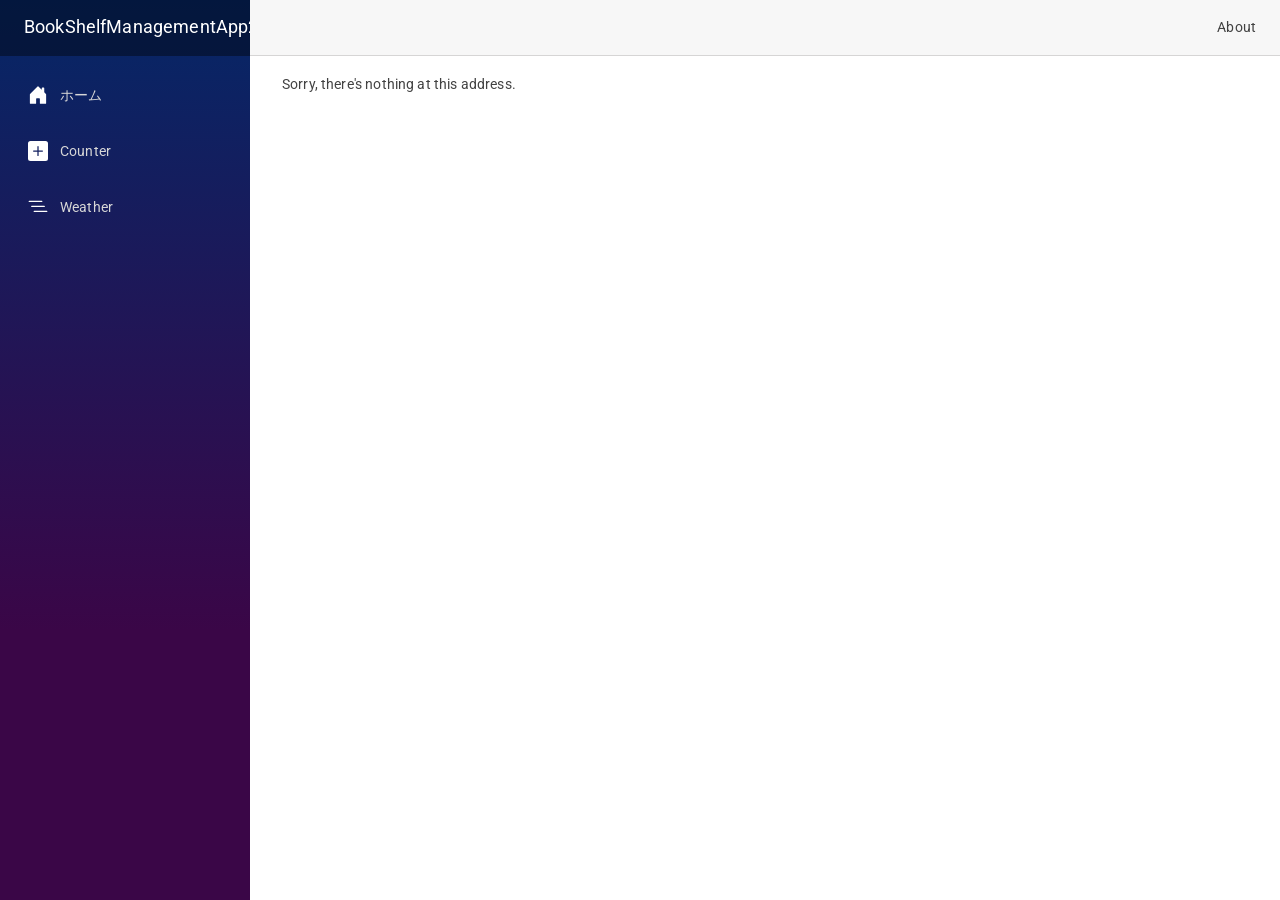
==== index.html @ 8c631508 "GithubPagesアップロード" ====
<!DOCTYPE html>
<html lang="en">

<head>
    <meta charset="utf-8" />
    <meta name="viewport" content="width=device-width, initial-scale=1.0" />
    <title>BookShelfManagementApp2</title>
    <base href="/" />
    <link rel="stylesheet" href="css/bootstrap/bootstrap.min.css" />
    <link rel="stylesheet" href="css/app.css" />
    <link rel="icon" type="image/png" href="favicon.png" />
    <link href="BookShelfManagementApp2.styles.css" rel="stylesheet" />
    <link href="https://fonts.googleapis.com/css?family=Roboto:300,400,500,700&display=swap" rel="stylesheet" />
    <link href="_content/MudBlazor/MudBlazor.min.css?v=@(MudBlazor.Metadata.Version)" rel="stylesheet" />
</head>

<body>
    <div id="app">
        <svg class="loading-progress">
            <circle r="40%" cx="50%" cy="50%" />
            <circle r="40%" cx="50%" cy="50%" />
        </svg>
        <div class="loading-progress-text"></div>
    </div>

    <div id="blazor-error-ui">
        An unhandled error has occurred.
        <a href="" class="reload">Reload</a>
        <a class="dismiss">🗙</a>
    </div>
    <script src="_framework/blazor.webassembly.js"></script>
    <script src="_content/MudBlazor/MudBlazor.min.js?v=@(MudBlazor.Metadata.Version)"></script>
</body>

</html>
---- css/app.css ----
html, body {
    font-family: 'Helvetica Neue', Helvetica, Arial, sans-serif;
}

h1:focus {
    outline: none;
}

a, .btn-link {
    color: #0071c1;
}

.btn-primary {
    color: #fff;
    background-color: #1b6ec2;
    border-color: #1861ac;
}

.btn:focus, .btn:active:focus, .btn-link.nav-link:focus, .form-control:focus, .form-check-input:focus {
  box-shadow: 0 0 0 0.1rem white, 0 0 0 0.25rem #258cfb;
}

.content {
    padding-top: 1.1rem;
}

.valid.modified:not([type=checkbox]) {
    outline: 1px solid #26b050;
}

.invalid {
    outline: 1px solid red;
}

.validation-message {
    color: red;
}

#blazor-error-ui {
    background: lightyellow;
    bottom: 0;
    box-shadow: 0 -1px 2px rgba(0, 0, 0, 0.2);
    display: none;
    left: 0;
    padding: 0.6rem 1.25rem 0.7rem 1.25rem;
    position: fixed;
    width: 100%;
    z-index: 1000;
}

    #blazor-error-ui .dismiss {
        cursor: pointer;
        position: absolute;
        right: 0.75rem;
        top: 0.5rem;
    }

.blazor-error-boundary {
    background: url([data-uri]) no-repeat 1rem/1.8rem, #b32121;
    padding: 1rem 1rem 1rem 3.7rem;
    color: white;
}

    .blazor-error-boundary::after {
        content: "An error has occurred."
    }

.loading-progress {
    position: relative;
    display: block;
    width: 8rem;
    height: 8rem;
    margin: 20vh auto 1rem auto;
}

    .loading-progress circle {
        fill: none;
        stroke: #e0e0e0;
        stroke-width: 0.6rem;
        transform-origin: 50% 50%;
        transform: rotate(-90deg);
    }

        .loading-progress circle:last-child {
            stroke: #1b6ec2;
            stroke-dasharray: calc(3.141 * var(--blazor-load-percentage, 0%) * 0.8), 500%;
            transition: stroke-dasharray 0.05s ease-in-out;
        }

.loading-progress-text {
    position: absolute;
    text-align: center;
    font-weight: bold;
    inset: calc(20vh + 3.25rem) 0 auto 0.2rem;
}

    .loading-progress-text:after {
        content: var(--blazor-load-percentage-text, "Loading");
    }

code {
    color: #c02d76;
}
---- BookShelfManagementApp2.styles.css ----
/* /Layout/MainLayout.razor.rz.scp.css */
.page[b-h26n60rfwq] {
    position: relative;
    display: flex;
    flex-direction: column;
}

main[b-h26n60rfwq] {
    flex: 1;
}

.sidebar[b-h26n60rfwq] {
    background-image: linear-gradient(180deg, rgb(5, 39, 103) 0%, #3a0647 70%);
}

.top-row[b-h26n60rfwq] {
    background-color: #f7f7f7;
    border-bottom: 1px solid #d6d5d5;
    justify-content: flex-end;
    height: 3.5rem;
    display: flex;
    align-items: center;
}

    .top-row[b-h26n60rfwq]  a, .top-row[b-h26n60rfwq]  .btn-link {
        white-space: nowrap;
        margin-left: 1.5rem;
        text-decoration: none;
    }

    .top-row[b-h26n60rfwq]  a:hover, .top-row[b-h26n60rfwq]  .btn-link:hover {
        text-decoration: underline;
    }

    .top-row[b-h26n60rfwq]  a:first-child {
        overflow: hidden;
        text-overflow: ellipsis;
    }

@media (max-width: 640.98px) {
    .top-row[b-h26n60rfwq] {
        justify-content: space-between;
    }

    .top-row[b-h26n60rfwq]  a, .top-row[b-h26n60rfwq]  .btn-link {
        margin-left: 0;
    }
}

@media (min-width: 641px) {
    .page[b-h26n60rfwq] {
        flex-direction: row;
    }

    .sidebar[b-h26n60rfwq] {
        width: 250px;
        height: 100vh;
        position: sticky;
        top: 0;
    }

    .top-row[b-h26n60rfwq] {
        position: sticky;
        top: 0;
        z-index: 1;
    }

    .top-row.auth[b-h26n60rfwq]  a:first-child {
        flex: 1;
        text-align: right;
        width: 0;
    }

    .top-row[b-h26n60rfwq], article[b-h26n60rfwq] {
        padding-left: 2rem !important;
        padding-right: 1.5rem !important;
    }
}
/* /Layout/NavMenu.razor.rz.scp.css */
.navbar-toggler[b-11twevwh5s] {
    background-color: rgba(255, 255, 255, 0.1);
}

.top-row[b-11twevwh5s] {
    height: 3.5rem;
    background-color: rgba(0,0,0,0.4);
}

.navbar-brand[b-11twevwh5s] {
    font-size: 1.1rem;
}

.bi[b-11twevwh5s] {
    display: inline-block;
    position: relative;
    width: 1.25rem;
    height: 1.25rem;
    margin-right: 0.75rem;
    top: -1px;
    background-size: cover;
}

.bi-house-door-fill-nav-menu[b-11twevwh5s] {
    background-image: url("data:image/svg+xml,%3Csvg xmlns='http://www.w3.org/2000/svg' width='16' height='16' fill='white' class='bi bi-house-door-fill' viewBox='0 0 16 16'%3E%3Cpath d='M6.5 14.5v-3.505c0-.245.25-.495.5-.495h2c.25 0 .5.25.5.5v3.5a.5.5 0 0 0 .5.5h4a.5.5 0 0 0 .5-.5v-7a.5.5 0 0 0-.146-.354L13 5.793V2.5a.5.5 0 0 0-.5-.5h-1a.5.5 0 0 0-.5.5v1.293L8.354 1.146a.5.5 0 0 0-.708 0l-6 6A.5.5 0 0 0 1.5 7.5v7a.5.5 0 0 0 .5.5h4a.5.5 0 0 0 .5-.5Z'/%3E%3C/svg%3E");
}

.bi-plus-square-fill-nav-menu[b-11twevwh5s] {
    background-image: url("data:image/svg+xml,%3Csvg xmlns='http://www.w3.org/2000/svg' width='16' height='16' fill='white' class='bi bi-plus-square-fill' viewBox='0 0 16 16'%3E%3Cpath d='M2 0a2 2 0 0 0-2 2v12a2 2 0 0 0 2 2h12a2 2 0 0 0 2-2V2a2 2 0 0 0-2-2H2zm6.5 4.5v3h3a.5.5 0 0 1 0 1h-3v3a.5.5 0 0 1-1 0v-3h-3a.5.5 0 0 1 0-1h3v-3a.5.5 0 0 1 1 0z'/%3E%3C/svg%3E");
}

.bi-list-nested-nav-menu[b-11twevwh5s] {
    background-image: url("data:image/svg+xml,%3Csvg xmlns='http://www.w3.org/2000/svg' width='16' height='16' fill='white' class='bi bi-list-nested' viewBox='0 0 16 16'%3E%3Cpath fill-rule='evenodd' d='M4.5 11.5A.5.5 0 0 1 5 11h10a.5.5 0 0 1 0 1H5a.5.5 0 0 1-.5-.5zm-2-4A.5.5 0 0 1 3 7h10a.5.5 0 0 1 0 1H3a.5.5 0 0 1-.5-.5zm-2-4A.5.5 0 0 1 1 3h10a.5.5 0 0 1 0 1H1a.5.5 0 0 1-.5-.5z'/%3E%3C/svg%3E");
}

.nav-item[b-11twevwh5s] {
    font-size: 0.9rem;
    padding-bottom: 0.5rem;
}

    .nav-item:first-of-type[b-11twevwh5s] {
        padding-top: 1rem;
    }

    .nav-item:last-of-type[b-11twevwh5s] {
        padding-bottom: 1rem;
    }

    .nav-item[b-11twevwh5s]  a {
        color: #d7d7d7;
        border-radius: 4px;
        height: 3rem;
        display: flex;
        align-items: center;
        line-height: 3rem;
    }

.nav-item[b-11twevwh5s]  a.active {
    background-color: rgba(255,255,255,0.37);
    color: white;
}

.nav-item[b-11twevwh5s]  a:hover {
    background-color: rgba(255,255,255,0.1);
    color: white;
}

@media (min-width: 641px) {
    .navbar-toggler[b-11twevwh5s] {
        display: none;
    }

    .collapse[b-11twevwh5s] {
        /* Never collapse the sidebar for wide screens */
        display: block;
    }
    
    .nav-scrollable[b-11twevwh5s] {
        /* Allow sidebar to scroll for tall menus */
        height: calc(100vh - 3.5rem);
        overflow-y: auto;
    }
}
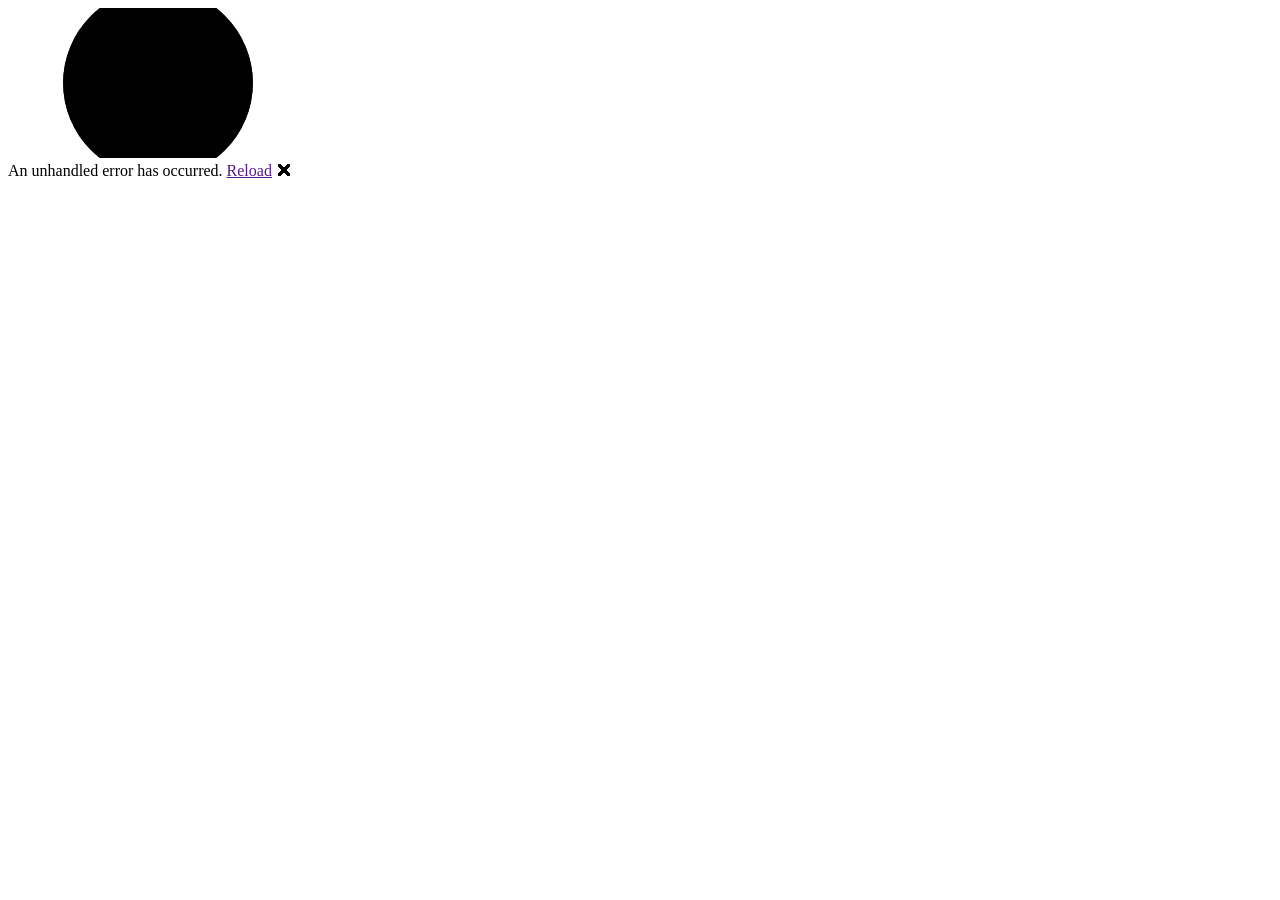
==== commit e8938501: "gitPagesに合わせた発行" ====
--- a/index.html
+++ b/index.html
@@ -1,35 +1,36 @@
-<!DOCTYPE html>
-<html lang="en">
-
-<head>
-    <meta charset="utf-8" />
-    <meta name="viewport" content="width=device-width, initial-scale=1.0" />
-    <title>BookShelfManagementApp2</title>
-    <base href="/" />
-    <link rel="stylesheet" href="css/bootstrap/bootstrap.min.css" />
-    <link rel="stylesheet" href="css/app.css" />
-    <link rel="icon" type="image/png" href="favicon.png" />
-    <link href="BookShelfManagementApp2.styles.css" rel="stylesheet" />
-    <link href="https://fonts.googleapis.com/css?family=Roboto:300,400,500,700&display=swap" rel="stylesheet" />
-    <link href="_content/MudBlazor/MudBlazor.min.css?v=@(MudBlazor.Metadata.Version)" rel="stylesheet" />
-</head>
-
-<body>
-    <div id="app">
-        <svg class="loading-progress">
-            <circle r="40%" cx="50%" cy="50%" />
-            <circle r="40%" cx="50%" cy="50%" />
-        </svg>
-        <div class="loading-progress-text"></div>
-    </div>
-
-    <div id="blazor-error-ui">
-        An unhandled error has occurred.
-        <a href="" class="reload">Reload</a>
-        <a class="dismiss">🗙</a>
-    </div>
-    <script src="_framework/blazor.webassembly.js"></script>
-    <script src="_content/MudBlazor/MudBlazor.min.js?v=@(MudBlazor.Metadata.Version)"></script>
-</body>
-
-</html>
+<!DOCTYPE html>
+<html lang="en">
+
+<head>
+    <meta charset="utf-8" />
+    <meta name="viewport" content="width=device-width, initial-scale=1.0" />
+    <title>BookShelfManagementApp2</title>
+    <base href="/BookShelfManagementApp2/" />
+    <link rel="stylesheet" href="css/bootstrap/bootstrap.min.css" />
+    <link rel="stylesheet" href="css/app.css" />
+    <link rel="icon" type="image/png" href="favicon.png" />
+    <link href="BookShelfManagementApp2.styles.css" rel="stylesheet" />
+    <link href="https://fonts.googleapis.com/css?family=Roboto:300,400,500,700&display=swap" rel="stylesheet" />
+    <link href="_content/MudBlazor/MudBlazor.min.css?v=@(MudBlazor.Metadata.Version)" rel="stylesheet" />
+</head>
+
+<body>
+    <div id="app">
+        <svg class="loading-progress">
+            <circle r="40%" cx="50%" cy="50%" />
+            <circle r="40%" cx="50%" cy="50%" />
+        </svg>
+        <div class="loading-progress-text"></div>
+    </div>
+
+    <div id="blazor-error-ui">
+        An unhandled error has occurred.
+        <a href="" class="reload">Reload</a>
+        <a class="dismiss">🗙</a>
+    </div>
+    <script src="_framework/blazor.webassembly.js" autostart="false"></script>
+    <script src="_content/MudBlazor/MudBlazor.min.js?v=@(MudBlazor.Metadata.Version)"></script>
+    <script src="brotliloader.min.js" type="module"></script>
+</body>
+
+</html>
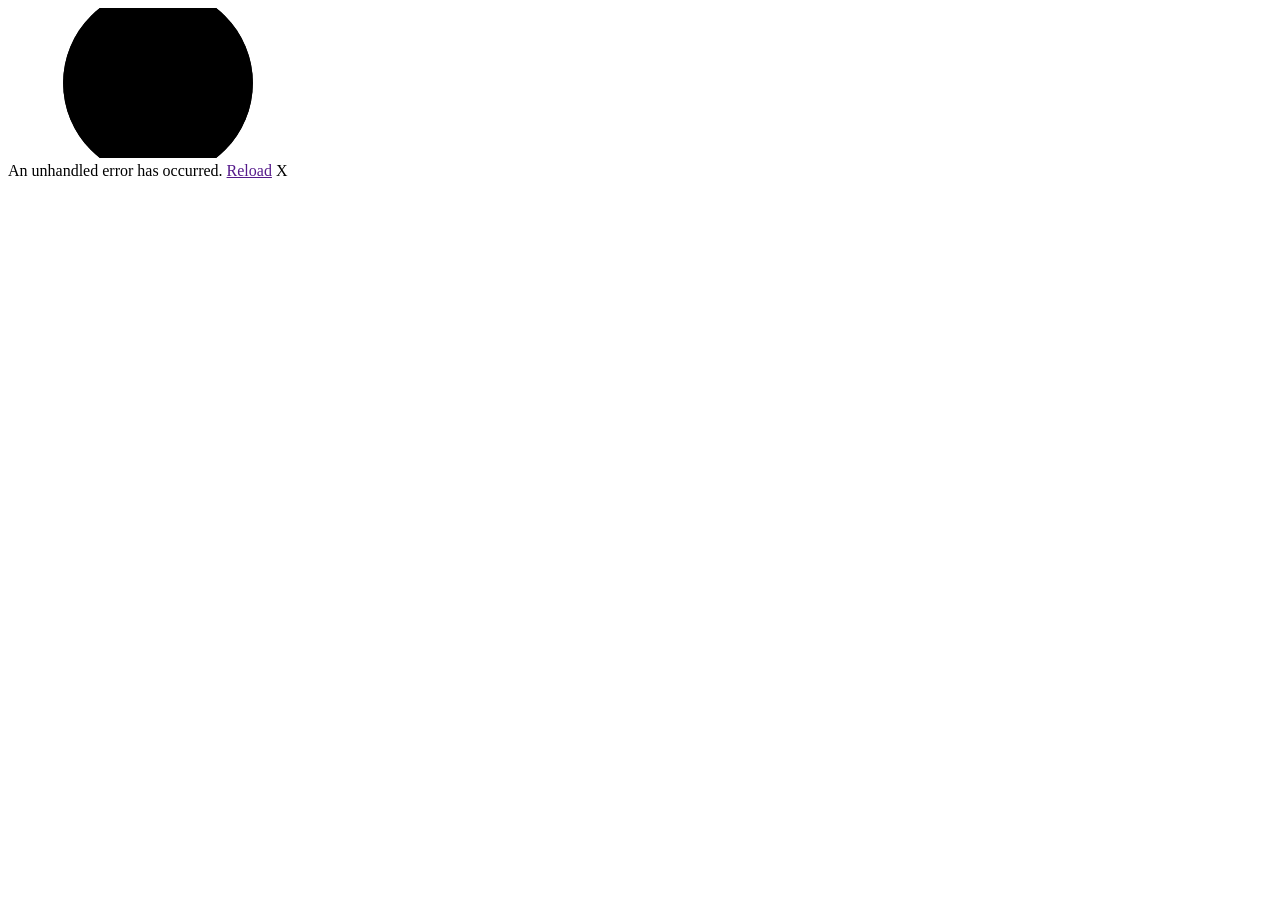
==== commit e006ea05: "baseurlを修正" ====
--- a/index.html
+++ b/index.html
@@ -5,7 +5,7 @@
     <meta charset="utf-8" />
     <meta name="viewport" content="width=device-width, initial-scale=1.0" />
     <title>BookShelfManagementApp2</title>
-    <base href="/BookShelfManagementApp2/" />
+    <base href="/BookShelfManagemetWebApp/" />
     <link rel="stylesheet" href="css/bootstrap/bootstrap.min.css" />
     <link rel="stylesheet" href="css/app.css" />
     <link rel="icon" type="image/png" href="favicon.png" />
@@ -26,7 +26,7 @@
     <div id="blazor-error-ui">
         An unhandled error has occurred.
         <a href="" class="reload">Reload</a>
-        <a class="dismiss">🗙</a>
+        <a class="dismiss">X</a>
     </div>
     <script src="_framework/blazor.webassembly.js" autostart="false"></script>
     <script src="_content/MudBlazor/MudBlazor.min.js?v=@(MudBlazor.Metadata.Version)"></script>
